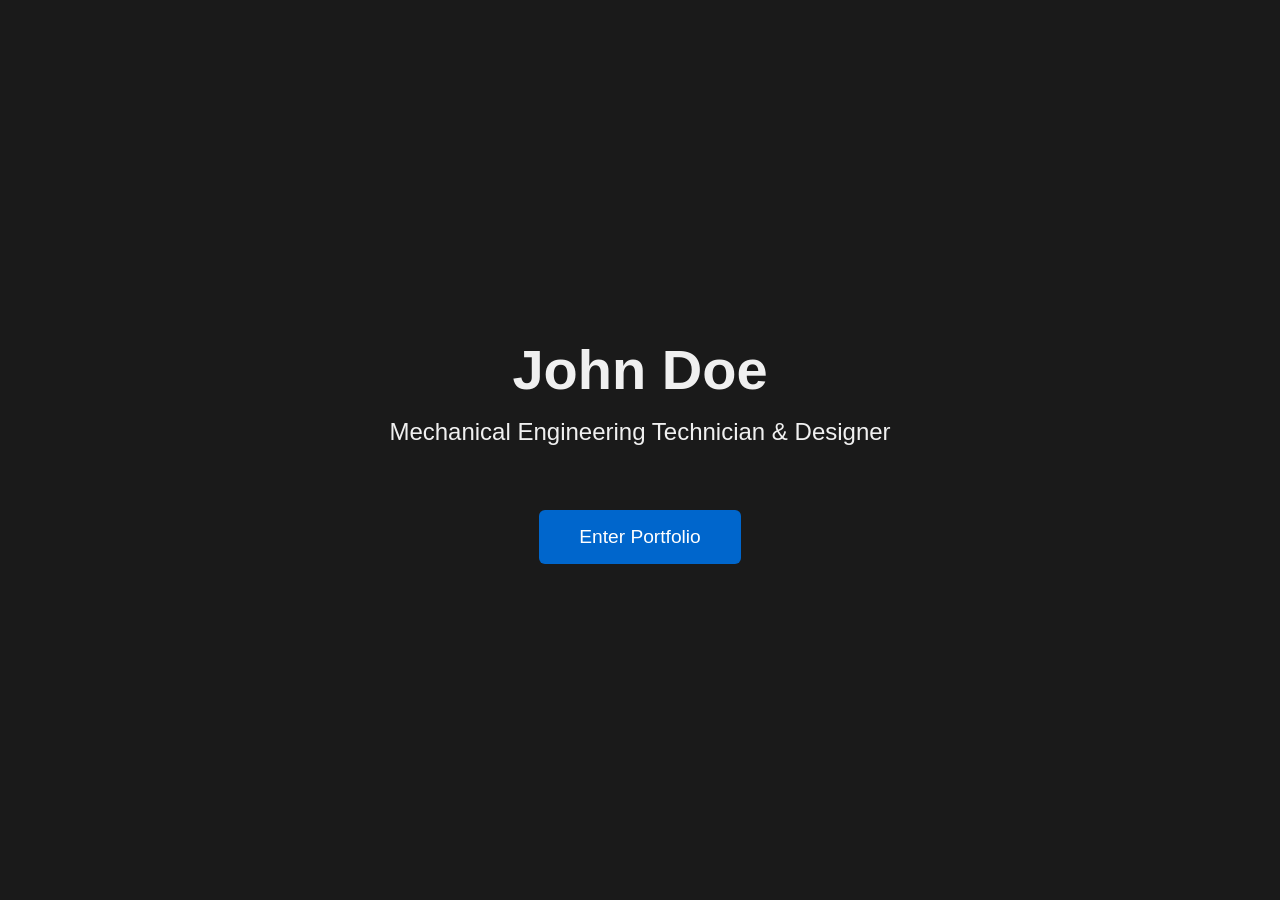
==== index.html @ 33281e53 "Initial portfolio structure and assets" ====
<!DOCTYPE html>
<html lang="en">
<head>
  <meta charset="UTF-8">
  <meta name="viewport" content="width=device-width, initial-scale=1.0">
  <title>John Doe | Mechanical Engineering Portfolio</title>
  <style>
    body {
      margin: 0;
      height: 100vh;
      display: flex;
      flex-direction: column;
      justify-content: center;
      align-items: center;
      background: #1a1a1a;
      color: #f0f0f0;
      font-family: 'Segoe UI', Arial, sans-serif;
      text-align: center;
    }
    h1 { font-size: 3.5rem; margin: 0; }
    p { font-size: 1.5rem; margin: 1rem 0; }
    .btn {
      margin-top: 3rem;
      padding: 1rem 2.5rem;
      font-size: 1.2rem;
      background: #0066cc;
      color: white;
      border: none;
      border-radius: 6px;
      cursor: pointer;
      transition: background 0.3s;
    }
    .btn:hover { background: #0052a3; }
  </style>
</head>
<body>
  <h1>John Doe</h1>
  <p>Mechanical Engineering Technician & Designer</p>
  <button class="btn" onclick="location.href='portfolio.html'">Enter Portfolio</button>
</body>
</html>
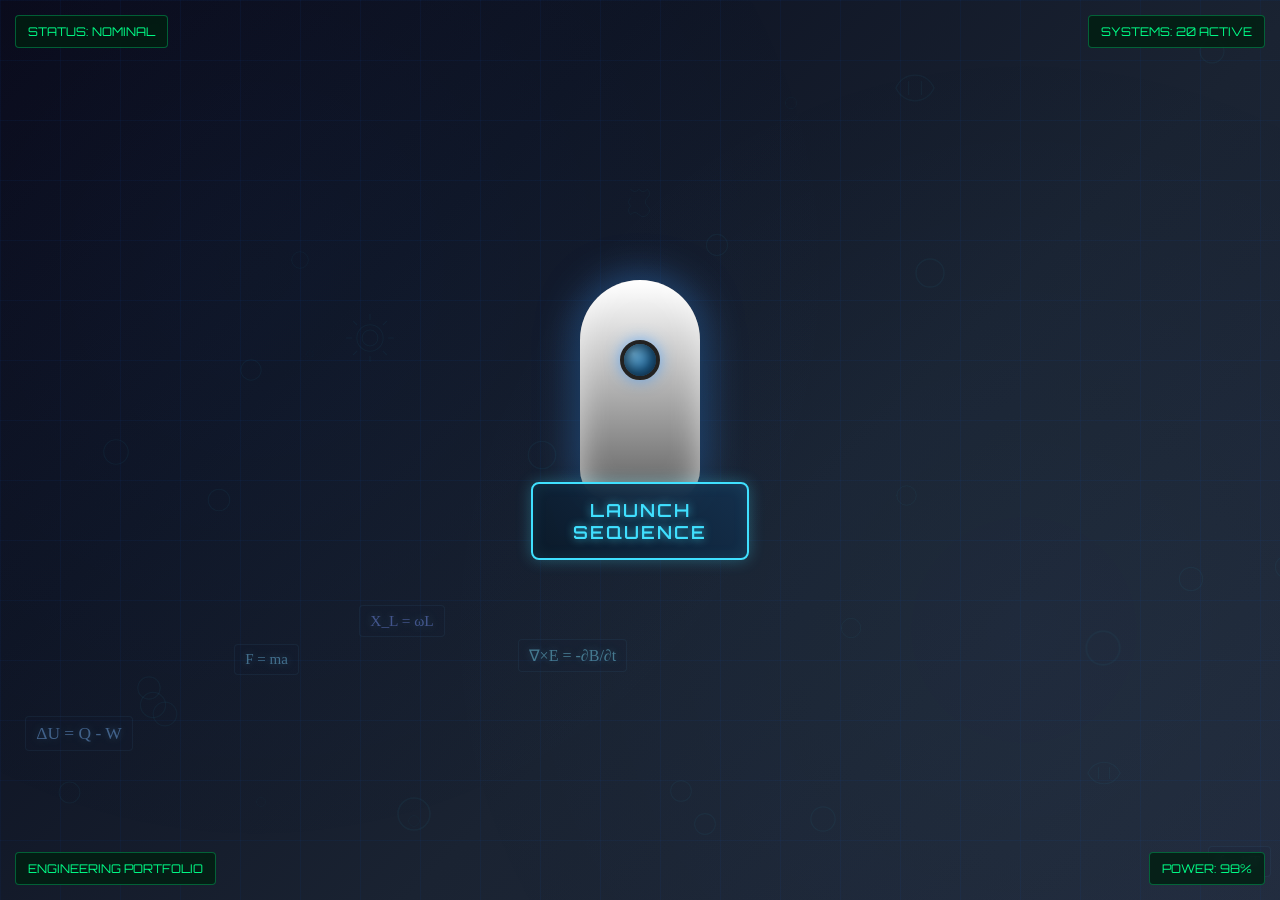
==== commit f106f708: "Initial portfolio structure and assets" ====
--- a/index.html
+++ b/index.html
@@ -1,41 +1,166 @@
 <!DOCTYPE html>
 <html lang="en">
 <head>
-  <meta charset="UTF-8">
-  <meta name="viewport" content="width=device-width, initial-scale=1.0">
-  <title>John Doe | Mechanical Engineering Portfolio</title>
-  <style>
-    body {
-      margin: 0;
-      height: 100vh;
-      display: flex;
-      flex-direction: column;
-      justify-content: center;
-      align-items: center;
-      background: #1a1a1a;
-      color: #f0f0f0;
-      font-family: 'Segoe UI', Arial, sans-serif;
-      text-align: center;
-    }
-    h1 { font-size: 3.5rem; margin: 0; }
-    p { font-size: 1.5rem; margin: 1rem 0; }
-    .btn {
-      margin-top: 3rem;
-      padding: 1rem 2.5rem;
-      font-size: 1.2rem;
-      background: #0066cc;
-      color: white;
-      border: none;
-      border-radius: 6px;
-      cursor: pointer;
-      transition: background 0.3s;
-    }
-    .btn:hover { background: #0052a3; }
-  </style>
+    <meta charset="UTF-8">
+    <meta name="viewport" content="width=device-width, initial-scale=1.0">
+    <title>Engineering Portfolio | Mechanical Systems</title>
+    <link href="https://fonts.googleapis.com/css2?family=Orbitron:wght@300;400;600;700&family=Courier+New&display=swap" rel="stylesheet">
+    <link rel="stylesheet" href="index.css">
 </head>
 <body>
-  <h1>John Doe</h1>
-  <p>Mechanical Engineering Technician & Designer</p>
-  <button class="btn" onclick="location.href='portfolio.html'">Enter Portfolio</button>
+    <!-- BACKGROUND LAYERS -->
+    <div class="blueprint-layer"></div>
+    <div class="engineering-grid"></div>
+
+    <!-- BACKGROUND MECHANICAL COMPONENTS -->
+    <div class="background-components" id="backgroundComponents"></div>
+
+    <!-- MECHANICAL SYSTEMS - 20 Total -->
+    <div class="mechanical-bg">
+        <!-- Row 1 (Top) -->
+        <div class="device-container gear-assembly" style="top: 12%; left: 12%;" data-name="Precision Gear System">
+            <div class="gear-main gear-rotate-clockwise"></div>
+        </div>
+
+        <div class="device-container chain-sprocket" style="top: 12%; left: 28%;" data-name="Chain & Sprocket">
+            <div class="sprocket-wheel left gear-rotate-clockwise"></div>
+            <div class="sprocket-wheel right gear-rotate-counterclockwise"></div>
+        </div>
+
+        <div class="device-container turbine-blade" style="top: 12%; left: 44%;" data-name="Turbine Assembly">
+            <div class="turbine-hub turbine-animate"></div>
+        </div>
+
+        <div class="device-container piston-assembly" style="top: 12%; left: 60%;" data-name="Piston Mechanism">
+            <div class="piston-cylinder">
+                <div class="piston-head piston-animate"></div>
+                <div class="piston-rod"></div>
+            </div>
+            <div class="connecting-rod rod-animate"></div>
+            <div class="crank-wheel gear-rotate-clockwise"></div>
+        </div>
+
+        <div class="device-container pulley-system" style="top: 12%; left: 76%;" data-name="Pulley System">
+            <div class="pulley-wheel gear-rotate-clockwise"></div>
+            <div class="pulley-rope"></div>
+            <div class="pulley-weight"></div>
+        </div>
+
+        <!-- Row 2 -->
+        <div class="device-container planetary-gear" style="top: 28%; left: 12%;" data-name="Planetary Gear">
+            <div class="sun-gear sun-animate"></div>
+            <div class="planet-gear planet-animate"></div>
+            <div class="ring-gear gear-rotate-counterclockwise"></div>
+        </div>
+
+        <div class="device-container cnc-machine" style="top: 28%; left: 28%;" data-name="CNC Machine">
+            <div class="cnc-base"></div>
+            <div class="cnc-column"></div>
+            <div class="cnc-arm"></div>
+            <div class="cnc-spindle"></div>
+            <div class="cnc-table"></div>
+        </div>
+
+        <div class="device-container fulcrum-lever" style="top: 28%; left: 44%;" data-name="Fulcrum Lever">
+            <div class="fulcrum-base"></div>
+            <div class="fulcrum-pivot"></div>
+            <div class="lever-beam oscillating-animate"></div>
+        </div>
+
+        <div class="device-container oscillating-mechanism" style="top: 28%; left: 60%;" data-name="Oscillating Arm">
+            <div class="oscillating-base"></div>
+            <div class="oscillating-arm oscillating-animate"></div>
+        </div>
+
+        <div class="device-container mechanical-gripper" style="top: 28%; left: 76%;" data-name="Robotic Gripper">
+            <div class="gripper-base"></div>
+            <div class="gripper-arm left oscillating-animate"></div>
+            <div class="gripper-arm right oscillating-animate"></div>
+        </div>
+
+        <!-- Row 3 -->
+        <div class="device-container rack-pinion" style="top: 44%; left: 12%;" data-name="Rack & Pinion">
+            <div class="rack-rail"></div>
+            <div class="pinion-gear gear-rotate-clockwise"></div>
+        </div>
+
+        <div class="device-container compound-pendulum" style="top: 44%; left: 28%;" data-name="Compound Pendulum">
+            <div class="pendulum-pivot"></div>
+            <div class="pendulum-rod pendulum-animate"></div>
+            <div class="pendulum-mass"></div>
+        </div>
+
+        <div class="device-container bearing-assembly" style="top: 44%; left: 44%;" data-name="Bearing Assembly">
+            <div class="bearing-outer gear-rotate-clockwise"></div>
+            <div class="bearing-inner gear-rotate-counterclockwise"></div>
+        </div>
+
+        <div class="device-container screw-conveyor" style="top: 44%; left: 60%;" data-name="Screw Conveyor">
+            <div class="conveyor-tube">
+                <div class="conveyor-screw conveyor-animate"></div>
+            </div>
+        </div>
+
+        <div class="device-container cam-follower" style="top: 44%; left: 76%;" data-name="Cam & Follower">
+            <div class="cam-shaft"></div>
+            <div class="cam-wheel gear-rotate-clockwise"></div>
+            <div class="follower oscillating-animate"></div>
+        </div>
+
+        <!-- Row 4 (Bottom) -->
+        <div class="device-container universal-joint" style="top: 60%; left: 12%;" data-name="Universal Joint">
+            <div class="uj-cross gear-rotate-clockwise"></div>
+        </div>
+
+        <div class="device-container radial-engine" style="top: 60%; left: 28%;" data-name="Radial Engine">
+            <div class="engine-crankcase engine-animate"></div>
+        </div>
+
+        <div class="device-container valve-system" style="top: 60%; left: 44%;" data-name="Control Valve">
+            <div class="valve-body">
+                <div class="valve-stem oscillating-animate"></div>
+                <div class="valve-spring"></div>
+            </div>
+        </div>
+
+        <div class="device-container screw-jack" style="top: 60%; left: 60%;" data-name="Screw Jack">
+            <div class="jack-base"></div>
+            <div class="jack-screw"></div>
+            <div class="jack-platform oscillating-animate"></div>
+        </div>
+
+        <div class="device-container spring-system" style="top: 60%; left: 76%;" data-name="Spring System">
+            <div class="spring-top"></div>
+            <div class="spring-coil oscillating-animate"></div>
+            <div class="spring-mass pendulum-animate"></div>
+        </div>
+    </div>
+
+    <!-- FORMULA LAYER -->
+    <div class="formula-layer" id="formulaLayer"></div>
+
+    <!-- STATUS INDICATORS -->
+    <div class="status-indicator" style="top: 15px; left: 15px;">STATUS: NOMINAL</div>
+    <div class="status-indicator" style="top: 15px; right: 15px;">SYSTEMS: 20 ACTIVE</div>
+    <div class="status-indicator" style="bottom: 15px; left: 15px;">ENGINEERING PORTFOLIO</div>
+    <div class="status-indicator" style="bottom: 15px; right: 15px;">POWER: 98%</div>
+
+    <!-- MAIN CONTENT -->
+    <div class="container" id="scene">
+        <div class="rocket-container">
+            <div class="rocket" id="rocket">
+                <div class="rocket-body"></div>
+                <div class="rocket-window"></div>
+                <div class="flame-container" id="flameContainer">
+                    <div class="flame flame-1"></div>
+                    <div class="flame flame-2"></div>
+                    <div class="flame flame-3"></div>
+                </div>
+            </div>
+            <button id="launch">LAUNCH SEQUENCE</button>
+        </div>
+    </div>
+
+    <script src="index.js"></script>
 </body>
 </html>
--- a/index.css
+++ b/index.css
@@ -0,0 +1,524 @@
+/* RESET & BASE */
+* {
+    margin: 0;
+    padding: 0;
+    box-sizing: border-box;
+}
+
+body {
+    font-family: 'Courier New', monospace;
+    background: linear-gradient(135deg,
+        #0a0a1a 0%,
+        #0f1525 30%,
+        #1a2332 60%,
+        #222b3d 100%);
+    color: #e0f7fa;
+    overflow: auto;
+    min-height: 100vh;
+    position: relative;
+}
+
+/* BLUEPRINT LAYER */
+.blueprint-layer {
+    position: fixed;
+    top: 0;
+    left: 0;
+    width: 100%;
+    height: 100%;
+    background-image:
+        linear-gradient(rgba(0, 100, 255, 0.05) 1px, transparent 1px),
+        linear-gradient(90deg, rgba(0, 100, 255, 0.05) 1px, transparent 1px);
+    background-size: 60px 60px;
+    z-index: 1;
+    pointer-events: none;
+}
+
+/* ENGINEERING GRID */
+.engineering-grid {
+    position: fixed;
+    top: 0;
+    left: 0;
+    width: 100%;
+    height: 100%;
+    background-image:
+        radial-gradient(circle at 20% 30%, rgba(64, 156, 255, 0.03) 0%, transparent 50%),
+        radial-gradient(circle at 80% 70%, rgba(100, 200, 255, 0.03) 0%, transparent 50%);
+    z-index: 2;
+    pointer-events: none;
+}
+
+/* MECHANICAL BACKGROUND */
+.mechanical-bg {
+    position: fixed;
+    top: 0;
+    left: 0;
+    width: 100%;
+    height: 100%;
+    pointer-events: none;
+    z-index: 3;
+    opacity: 0.85;
+}
+
+/* NEW: BACKGROUND COMPONENTS LAYER */
+.background-components {
+    position: fixed;
+    top: 0;
+    left: 0;
+    width: 100%;
+    height: 100%;
+    pointer-events: none;
+    z-index: 4;
+    opacity: 0.4;
+}
+
+.floating-component {
+    position: absolute;
+    filter: drop-shadow(0 2px 8px rgba(0, 0, 0, 0.3));
+    animation: float-component 20s infinite linear;
+    opacity: 0.3;
+    transition: opacity 0.5s;
+}
+
+/* Background component sizes */
+.bg-wrench { width: 60px; height: 60px; }
+.bg-gear { width: 50px; height: 50px; }
+.bg-nut { width: 40px; height: 40px; }
+.bg-bolt { width: 30px; height: 80px; }
+.bg-spring { width: 40px; height: 100px; }
+.bg-bearing { width: 70px; height: 70px; }
+.bg-calipers { width: 80px; height: 40px; }
+.bg-micrometer { width: 70px; height: 50px; }
+.bg-screwdriver { width: 90px; height: 30px; }
+.bg-hammer { width: 60px; height: 80px; }
+.bg-drill { width: 70px; height: 70px; }
+.bg-ruler { width: 100px; height: 20px; }
+.bg-washer { width: 45px; height: 45px; }
+.bg-pipe { width: 120px; height: 30px; }
+.bg-valve { width: 50px; height: 70px; }
+.bg-motor { width: 80px; height: 60px; }
+.bg-circuit { width: 90px; height: 90px; }
+.bg-sensor { width: 60px; height: 60px; }
+.bg-battery { width: 50px; height: 80px; }
+.bg-transformer { width: 70px; height: 90px; }
+
+@keyframes float-component {
+    0% {
+        transform: translate(0, 0) rotate(0deg);
+        opacity: 0.3;
+    }
+    25% {
+        transform: translate(30px, 30px) rotate(90deg);
+        opacity: 0.4;
+    }
+    50% {
+        transform: translate(60px, 0) rotate(180deg);
+        opacity: 0.3;
+    }
+    75% {
+        transform: translate(30px, -30px) rotate(270deg);
+        opacity: 0.4;
+    }
+    100% {
+        transform: translate(0, 0) rotate(360deg);
+        opacity: 0.3;
+    }
+}
+
+/* DEVICE CONTAINERS - MEDIUM SIZE */
+.device-container {
+    position: absolute;
+    filter: drop-shadow(0 4px 12px rgba(0, 0, 0, 0.4));
+    transition: transform 0.3s ease, filter 0.3s ease;
+    transform: translate(-50%, -50%);
+    z-index: 5;
+}
+
+.device-container:hover {
+    transform: translate(-50%, -50%) scale(1.1);
+    filter: drop-shadow(0 0 15px rgba(64, 224, 255, 0.5));
+    z-index: 100 !important;
+    pointer-events: auto !important;
+}
+
+/* MECHANISM SIZES */
+.gear-assembly { width: 150px; height: 150px; }
+.chain-sprocket { width: 160px; height: 100px; }
+.turbine-blade { width: 140px; height: 140px; }
+.piston-assembly { width: 160px; height: 220px; }
+.pulley-system { width: 110px; height: 150px; }
+.planetary-gear { width: 160px; height: 160px; }
+.cnc-machine { width: 180px; height: 130px; }
+.fulcrum-lever { width: 160px; height: 120px; }
+.oscillating-mechanism { width: 150px; height: 150px; }
+.mechanical-gripper { width: 130px; height: 100px; }
+.rack-pinion { width: 150px; height: 100px; }
+.compound-pendulum { width: 100px; height: 200px; }
+.bearing-assembly { width: 130px; height: 130px; }
+.screw-conveyor { width: 140px; height: 210px; }
+.cam-follower { width: 110px; height: 140px; }
+.universal-joint { width: 100px; height: 100px; }
+.radial-engine { width: 160px; height: 160px; }
+.valve-system { width: 80px; height: 160px; }
+.screw-jack { width: 80px; height: 150px; }
+.spring-system { width: 100px; height: 160px; }
+.hydraulic-cylinder { width: 140px; height: 60px; }
+
+/* ANIMATIONS */
+@keyframes rotate-clockwise {
+    0% { transform: translateX(-50%) rotate(0deg); }
+    100% { transform: translateX(-50%) rotate(360deg); }
+}
+
+@keyframes rotate-counterclockwise {
+    0% { transform: translateX(-50%) rotate(0deg); }
+    100% { transform: translateX(-50%) rotate(-360deg); }
+}
+
+@keyframes piston-move {
+    0% { bottom: 50px; }
+    50% { bottom: 100px; }
+    100% { bottom: 50px; }
+}
+
+@keyframes rod-move {
+    0% { transform: translateX(-50%) rotate(-20deg); }
+    50% { transform: translateX(-50%) rotate(20deg); }
+    100% { transform: translateX(-50%) rotate(-20deg); }
+}
+
+@keyframes turbine-rotate {
+    0% { transform: translate(-50%, -50%) rotate(0deg); }
+    100% { transform: translate(-50%, -50%) rotate(360deg); }
+}
+
+@keyframes planet-rotate {
+    0% { transform: translate(-50%, -50%) rotate(0deg) translateY(45px) rotate(0deg); }
+    100% { transform: translate(-50%, -50%) rotate(360deg) translateY(45px) rotate(-360deg); }
+}
+
+@keyframes oscillate-arm {
+    0%, 100% { transform: rotate(-20deg); }
+    50% { transform: rotate(20deg); }
+}
+
+@keyframes pendulum-swing {
+    0%, 100% { transform: translateX(-50%) rotate(-10deg); }
+    50% { transform: translateX(-50%) rotate(10deg); }
+}
+
+@keyframes conveyor-rotate {
+    0% { transform: translate(-50%, -50%) translateY(0); }
+    100% { transform: translate(-50%, -50%) translateY(15px); }
+}
+
+@keyframes engine-rotate {
+    0% { transform: translate(-50%, -50%) rotate(0deg); }
+    100% { transform: translate(-50%, -50%) rotate(360deg); }
+}
+
+/* Animation Classes */
+.gear-rotate-clockwise { animation: rotate-clockwise 8s infinite linear; }
+.gear-rotate-counterclockwise { animation: rotate-counterclockwise 6s infinite linear; }
+.piston-animate { animation: piston-move 2s infinite ease-in-out; }
+.rod-animate { animation: rod-move 2s infinite ease-in-out; }
+.turbine-animate { animation: turbine-rotate 4s infinite linear; }
+.sun-animate { animation: rotate-clockwise 6s infinite linear; }
+.planet-animate { animation: planet-rotate 4s infinite linear; }
+.oscillating-animate { animation: oscillate-arm 3s infinite ease-in-out; }
+.pendulum-animate { animation: pendulum-swing 4s infinite ease-in-out; }
+.conveyor-animate { animation: conveyor-rotate 2s infinite linear; }
+.engine-animate { animation: engine-rotate 5s infinite linear; }
+
+/* ROCKET STYLES - Fixed with Flame */
+.rocket-container {
+    position: relative;
+    width: 120px;
+    height: 300px;
+    margin-bottom: 40px;
+    z-index: 100;
+}
+
+.rocket {
+    position: absolute;
+    width: 100%;
+    height: 220px;
+    top: 0;
+    transition: transform 2.5s cubic-bezier(0.1, 0.8, 0.2, 1);
+    transform-origin: center bottom;
+    z-index: 101;
+}
+
+.rocket-body {
+    position: absolute;
+    width: 120px;
+    height: 220px;
+    background: linear-gradient(to bottom,
+        #ffffff 0%,
+        #e0e0e0 20%,
+        #c0c0c0 40%,
+        #a0a0a0 60%,
+        #808080 80%,
+        #606060 100%);
+    border-radius: 60px 60px 30px 30px;
+    box-shadow:
+        inset 0 0 30px rgba(255, 255, 255, 0.6),
+        0 0 40px rgba(64, 156, 255, 0.5),
+        0 8px 20px rgba(0, 0, 0, 0.6);
+}
+
+.rocket-window {
+    position: absolute;
+    top: 60px;
+    left: 50%;
+    transform: translateX(-50%);
+    width: 40px;
+    height: 40px;
+    background: radial-gradient(circle at 30% 30%,
+        #80d0ff 0%,
+        #2a7bb6 60%,
+        #1a5b96 100%);
+    border-radius: 50%;
+    border: 4px solid #222;
+    box-shadow:
+        inset 0 0 20px rgba(0, 0, 0, 0.8),
+        0 0 15px rgba(64, 156, 255, 0.7);
+}
+
+/* FLAME CONTAINER - Inside Rocket */
+.flame-container {
+    position: absolute;
+    bottom: -80px;
+    left: 50%;
+    transform: translateX(-50%);
+    width: 60px;
+    height: 100px;
+    z-index: 102;
+}
+
+.flame {
+    position: absolute;
+    border-radius: 50% 50% 30% 70%;
+    opacity: 0;
+    filter: blur(8px) brightness(1.6);
+    mix-blend-mode: screen;
+    transition: opacity 0.3s;
+}
+
+.flame-1 {
+    width: 50px;
+    height: 80px;
+    background: radial-gradient(ellipse at center,
+        #ff0000 0%,
+        #ff5500 30%,
+        #ffaa00 60%,
+        transparent 100%);
+    bottom: 0;
+    left: 5px;
+    animation: flame-flicker 0.08s infinite alternate;
+}
+
+.flame-2 {
+    width: 35px;
+    height: 60px;
+    background: radial-gradient(ellipse at center,
+        #ff5500 0%,
+        #ffaa00 40%,
+        #ffff00 70%,
+        transparent 100%);
+    bottom: 10px;
+    left: 12px;
+    animation: flame-flicker 0.06s infinite alternate-reverse;
+}
+
+.flame-3 {
+    width: 25px;
+    height: 40px;
+    background: radial-gradient(ellipse at center,
+        #ffff00 0%,
+        #ffffff 50%,
+        transparent 100%);
+    bottom: 25px;
+    left: 17px;
+    animation: flame-flicker 0.04s infinite alternate;
+}
+
+@keyframes flame-flicker {
+    0% { transform: scaleY(1) scaleX(1); }
+    100% { transform: scaleY(1.3) scaleX(1.2); }
+}
+
+/* LAUNCH BUTTON */
+#launch {
+    position: absolute;
+    bottom: 20px;
+    left: 50%;
+    transform: translateX(-50%);
+    padding: 15px 40px;
+    font-size: 18px;
+    letter-spacing: 2px;
+    background: linear-gradient(45deg,
+        rgba(10, 25, 41, 0.9) 0%,
+        rgba(20, 50, 80, 0.9) 100%);
+    color: #40e0ff;
+    border: 2px solid #40e0ff;
+    border-radius: 8px;
+    cursor: pointer;
+    transition: all 0.3s;
+    text-transform: uppercase;
+    font-weight: 600;
+    backdrop-filter: blur(10px);
+    z-index: 150;
+    font-family: 'Orbitron', 'Courier New', monospace;
+    box-shadow:
+        0 0 15px rgba(64, 224, 255, 0.3),
+        inset 0 0 15px rgba(64, 224, 255, 0.1);
+    text-shadow: 0 0 8px rgba(64, 224, 255, 0.7);
+}
+
+#launch:hover:not(:disabled) {
+    background: linear-gradient(45deg,
+        rgba(64, 224, 255, 0.15) 0%,
+        rgba(32, 112, 255, 0.15) 100%);
+    border-color: #ffffff;
+    color: #ffffff;
+    letter-spacing: 3px;
+    transform: translateX(-50%) translateY(-3px);
+    box-shadow:
+        0 0 25px rgba(64, 224, 255, 0.6),
+        inset 0 0 25px rgba(64, 224, 255, 0.2);
+}
+
+#launch:disabled {
+    opacity: 0.5;
+    cursor: not-allowed;
+}
+
+/* FORMULA LAYER */
+.formula-layer {
+    position: fixed;
+    top: 0;
+    left: 0;
+    width: 100%;
+    height: 100%;
+    pointer-events: none;
+    z-index: 6;
+    opacity: 0.6;
+}
+
+.engineering-formula {
+    position: absolute;
+    font-family: 'Cambria', 'Times New Roman', serif;
+    font-size: 16px;
+    color: rgba(100, 200, 255, 0.8);
+    padding: 6px 10px;
+    background: rgba(20, 30, 50, 0.2);
+    border-radius: 4px;
+    border: 1px solid rgba(100, 200, 255, 0.1);
+    animation: formula-float 20s infinite linear;
+    text-shadow: 0 0 8px rgba(100, 200, 255, 0.4);
+    white-space: nowrap;
+}
+
+@keyframes formula-float {
+    0% {
+        transform: translate(100vw, 100vh) rotate(0deg);
+        opacity: 0;
+    }
+    10% {
+        opacity: 0.7;
+    }
+    90% {
+        opacity: 0.7;
+    }
+    100% {
+        transform: translate(-100px, -100px) rotate(5deg);
+        opacity: 0;
+    }
+}
+
+/* STATUS INDICATORS */
+.status-indicator {
+    position: absolute;
+    font-family: 'Orbitron', monospace;
+    font-size: 12px;
+    color: #00ff88;
+    background: rgba(0, 30, 15, 0.8);
+    padding: 8px 12px;
+    border-radius: 4px;
+    border: 1px solid rgba(0, 255, 136, 0.3);
+    z-index: 10;
+    backdrop-filter: blur(5px);
+    animation: status-pulse 2s infinite alternate;
+}
+
+@keyframes status-pulse {
+    0% { opacity: 0.8; box-shadow: 0 0 8px rgba(0, 255, 136, 0.2); }
+    100% { opacity: 1; box-shadow: 0 0 15px rgba(0, 255, 136, 0.4); }
+}
+
+/* MAIN CONTAINER */
+.container {
+    position: relative;
+    z-index: 50;
+    min-height: 100vh;
+    display: flex;
+    flex-direction: column;
+    justify-content: center;
+    align-items: center;
+    padding: 20px;
+}
+
+/* RESPONSIVE */
+@media (max-width: 1200px) {
+    .device-container { transform: translate(-50%, -50%) scale(0.9); }
+    .floating-component { transform: scale(0.8); }
+}
+
+@media (max-width: 768px) {
+    .device-container { transform: translate(-50%, -50%) scale(0.7); }
+    .rocket-container { transform: scale(0.8); }
+    #launch { padding: 12px 30px; font-size: 16px; }
+    .status-indicator { font-size: 10px; padding: 6px 10px; }
+    .floating-component { opacity: 0.2; transform: scale(0.6); }
+}
+
+@media (max-width: 480px) {
+    .device-container { transform: translate(-50%, -50%) scale(0.6); }
+    .rocket-container { transform: scale(0.7); }
+    #launch { padding: 10px 25px; font-size: 14px; }
+    .floating-component { display: none; } /* Hide on very small screens */
+}
+
+/* LAUNCH EFFECTS */
+.launch .flame {
+    opacity: 1 !important;
+}
+
+.fade-out {
+    animation: fadeOut 1s forwards;
+}
+
+@keyframes fadeOut {
+    to { opacity: 0; }
+}
+
+/* INFO BOX */
+.device-info {
+    position: fixed;
+    top: 50%;
+    left: 50%;
+    transform: translate(-50%, -50%);
+    z-index: 200;
+    font-size: 14px;
+    padding: 15px 20px;
+    background: rgba(10, 25, 41, 0.95);
+    border-color: #40e0ff;
+    box-shadow: 0 0 30px rgba(64, 224, 255, 0.5);
+}
+
+/* NEW: Enhanced background components during launch */
+.launch-active .floating-component {
+    opacity: 0.8;
+    filter: drop-shadow(0 0 10px rgba(255, 100, 0, 0.5));
+    animation-duration: 5s;
+}
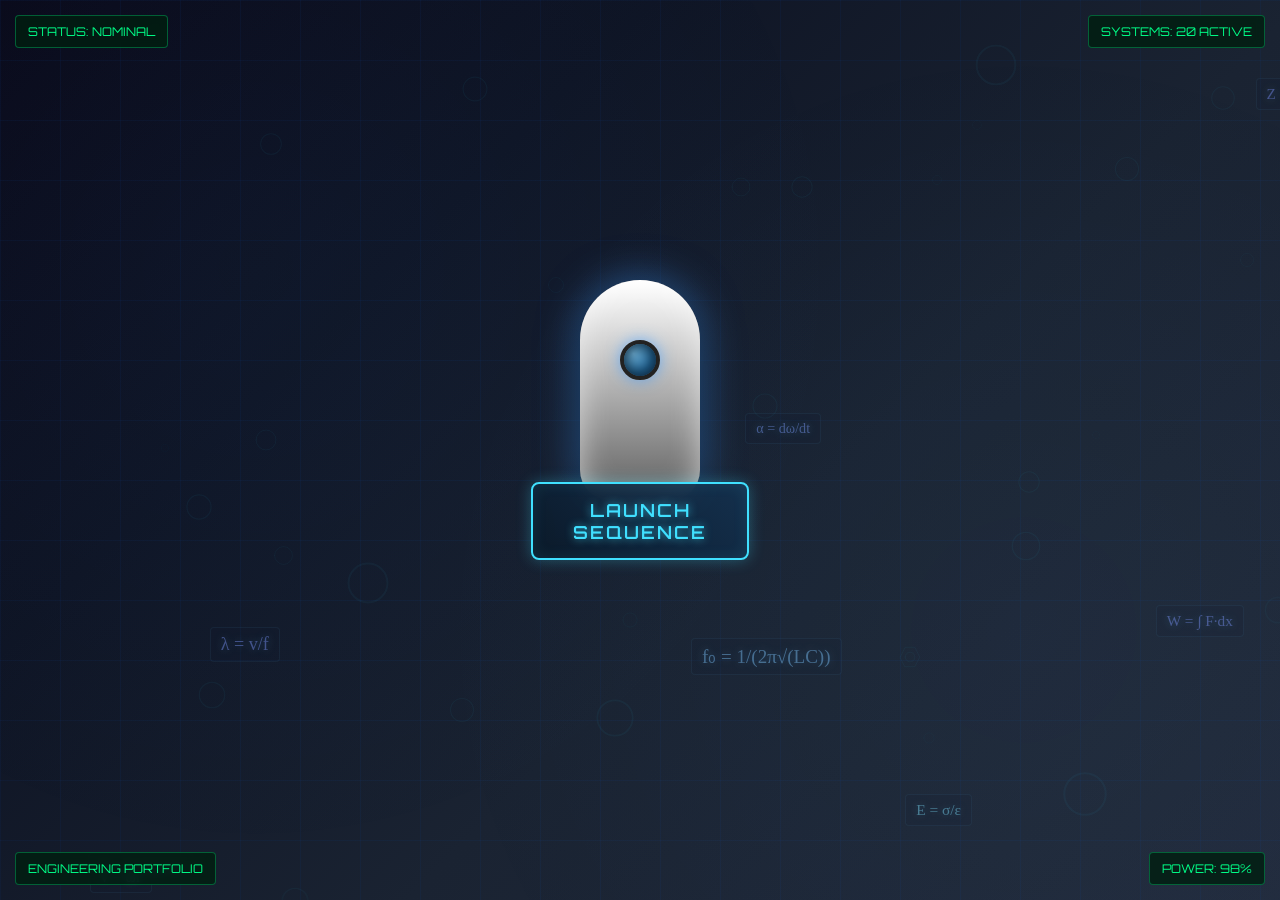
==== commit 0a6e8f69: "Add files via upload" ====
--- a/index.html
+++ b/index.html
@@ -1,166 +1,166 @@
-<!DOCTYPE html>
-<html lang="en">
-<head>
-    <meta charset="UTF-8">
-    <meta name="viewport" content="width=device-width, initial-scale=1.0">
-    <title>Engineering Portfolio | Mechanical Systems</title>
-    <link href="https://fonts.googleapis.com/css2?family=Orbitron:wght@300;400;600;700&family=Courier+New&display=swap" rel="stylesheet">
-    <link rel="stylesheet" href="index.css">
-</head>
-<body>
-    <!-- BACKGROUND LAYERS -->
-    <div class="blueprint-layer"></div>
-    <div class="engineering-grid"></div>
-
-    <!-- BACKGROUND MECHANICAL COMPONENTS -->
-    <div class="background-components" id="backgroundComponents"></div>
-
-    <!-- MECHANICAL SYSTEMS - 20 Total -->
-    <div class="mechanical-bg">
-        <!-- Row 1 (Top) -->
-        <div class="device-container gear-assembly" style="top: 12%; left: 12%;" data-name="Precision Gear System">
-            <div class="gear-main gear-rotate-clockwise"></div>
-        </div>
-
-        <div class="device-container chain-sprocket" style="top: 12%; left: 28%;" data-name="Chain & Sprocket">
-            <div class="sprocket-wheel left gear-rotate-clockwise"></div>
-            <div class="sprocket-wheel right gear-rotate-counterclockwise"></div>
-        </div>
-
-        <div class="device-container turbine-blade" style="top: 12%; left: 44%;" data-name="Turbine Assembly">
-            <div class="turbine-hub turbine-animate"></div>
-        </div>
-
-        <div class="device-container piston-assembly" style="top: 12%; left: 60%;" data-name="Piston Mechanism">
-            <div class="piston-cylinder">
-                <div class="piston-head piston-animate"></div>
-                <div class="piston-rod"></div>
-            </div>
-            <div class="connecting-rod rod-animate"></div>
-            <div class="crank-wheel gear-rotate-clockwise"></div>
-        </div>
-
-        <div class="device-container pulley-system" style="top: 12%; left: 76%;" data-name="Pulley System">
-            <div class="pulley-wheel gear-rotate-clockwise"></div>
-            <div class="pulley-rope"></div>
-            <div class="pulley-weight"></div>
-        </div>
-
-        <!-- Row 2 -->
-        <div class="device-container planetary-gear" style="top: 28%; left: 12%;" data-name="Planetary Gear">
-            <div class="sun-gear sun-animate"></div>
-            <div class="planet-gear planet-animate"></div>
-            <div class="ring-gear gear-rotate-counterclockwise"></div>
-        </div>
-
-        <div class="device-container cnc-machine" style="top: 28%; left: 28%;" data-name="CNC Machine">
-            <div class="cnc-base"></div>
-            <div class="cnc-column"></div>
-            <div class="cnc-arm"></div>
-            <div class="cnc-spindle"></div>
-            <div class="cnc-table"></div>
-        </div>
-
-        <div class="device-container fulcrum-lever" style="top: 28%; left: 44%;" data-name="Fulcrum Lever">
-            <div class="fulcrum-base"></div>
-            <div class="fulcrum-pivot"></div>
-            <div class="lever-beam oscillating-animate"></div>
-        </div>
-
-        <div class="device-container oscillating-mechanism" style="top: 28%; left: 60%;" data-name="Oscillating Arm">
-            <div class="oscillating-base"></div>
-            <div class="oscillating-arm oscillating-animate"></div>
-        </div>
-
-        <div class="device-container mechanical-gripper" style="top: 28%; left: 76%;" data-name="Robotic Gripper">
-            <div class="gripper-base"></div>
-            <div class="gripper-arm left oscillating-animate"></div>
-            <div class="gripper-arm right oscillating-animate"></div>
-        </div>
-
-        <!-- Row 3 -->
-        <div class="device-container rack-pinion" style="top: 44%; left: 12%;" data-name="Rack & Pinion">
-            <div class="rack-rail"></div>
-            <div class="pinion-gear gear-rotate-clockwise"></div>
-        </div>
-
-        <div class="device-container compound-pendulum" style="top: 44%; left: 28%;" data-name="Compound Pendulum">
-            <div class="pendulum-pivot"></div>
-            <div class="pendulum-rod pendulum-animate"></div>
-            <div class="pendulum-mass"></div>
-        </div>
-
-        <div class="device-container bearing-assembly" style="top: 44%; left: 44%;" data-name="Bearing Assembly">
-            <div class="bearing-outer gear-rotate-clockwise"></div>
-            <div class="bearing-inner gear-rotate-counterclockwise"></div>
-        </div>
-
-        <div class="device-container screw-conveyor" style="top: 44%; left: 60%;" data-name="Screw Conveyor">
-            <div class="conveyor-tube">
-                <div class="conveyor-screw conveyor-animate"></div>
-            </div>
-        </div>
-
-        <div class="device-container cam-follower" style="top: 44%; left: 76%;" data-name="Cam & Follower">
-            <div class="cam-shaft"></div>
-            <div class="cam-wheel gear-rotate-clockwise"></div>
-            <div class="follower oscillating-animate"></div>
-        </div>
-
-        <!-- Row 4 (Bottom) -->
-        <div class="device-container universal-joint" style="top: 60%; left: 12%;" data-name="Universal Joint">
-            <div class="uj-cross gear-rotate-clockwise"></div>
-        </div>
-
-        <div class="device-container radial-engine" style="top: 60%; left: 28%;" data-name="Radial Engine">
-            <div class="engine-crankcase engine-animate"></div>
-        </div>
-
-        <div class="device-container valve-system" style="top: 60%; left: 44%;" data-name="Control Valve">
-            <div class="valve-body">
-                <div class="valve-stem oscillating-animate"></div>
-                <div class="valve-spring"></div>
-            </div>
-        </div>
-
-        <div class="device-container screw-jack" style="top: 60%; left: 60%;" data-name="Screw Jack">
-            <div class="jack-base"></div>
-            <div class="jack-screw"></div>
-            <div class="jack-platform oscillating-animate"></div>
-        </div>
-
-        <div class="device-container spring-system" style="top: 60%; left: 76%;" data-name="Spring System">
-            <div class="spring-top"></div>
-            <div class="spring-coil oscillating-animate"></div>
-            <div class="spring-mass pendulum-animate"></div>
-        </div>
-    </div>
-
-    <!-- FORMULA LAYER -->
-    <div class="formula-layer" id="formulaLayer"></div>
-
-    <!-- STATUS INDICATORS -->
-    <div class="status-indicator" style="top: 15px; left: 15px;">STATUS: NOMINAL</div>
-    <div class="status-indicator" style="top: 15px; right: 15px;">SYSTEMS: 20 ACTIVE</div>
-    <div class="status-indicator" style="bottom: 15px; left: 15px;">ENGINEERING PORTFOLIO</div>
-    <div class="status-indicator" style="bottom: 15px; right: 15px;">POWER: 98%</div>
-
-    <!-- MAIN CONTENT -->
-    <div class="container" id="scene">
-        <div class="rocket-container">
-            <div class="rocket" id="rocket">
-                <div class="rocket-body"></div>
-                <div class="rocket-window"></div>
-                <div class="flame-container" id="flameContainer">
-                    <div class="flame flame-1"></div>
-                    <div class="flame flame-2"></div>
-                    <div class="flame flame-3"></div>
-                </div>
-            </div>
-            <button id="launch">LAUNCH SEQUENCE</button>
-        </div>
-    </div>
-
-    <script src="index.js"></script>
-</body>
+<!DOCTYPE html>
+<html lang="en">
+<head>
+    <meta charset="UTF-8">
+    <meta name="viewport" content="width=device-width, initial-scale=1.0">
+    <title>Engineering Portfolio | Mechanical Systems</title>
+    <link href="https://fonts.googleapis.com/css2?family=Orbitron:wght@300;400;600;700&family=Courier+New&display=swap" rel="stylesheet">
+    <link rel="stylesheet" href="index.css">
+</head>
+<body>
+    <!-- BACKGROUND LAYERS -->
+    <div class="blueprint-layer"></div>
+    <div class="engineering-grid"></div>
+
+    <!-- BACKGROUND MECHANICAL COMPONENTS -->
+    <div class="background-components" id="backgroundComponents"></div>
+
+    <!-- MECHANICAL SYSTEMS - 20 Total -->
+    <div class="mechanical-bg">
+        <!-- Row 1 (Top) -->
+        <div class="device-container gear-assembly" style="top: 12%; left: 12%;" data-name="Precision Gear System">
+            <div class="gear-main gear-rotate-clockwise"></div>
+        </div>
+
+        <div class="device-container chain-sprocket" style="top: 12%; left: 28%;" data-name="Chain & Sprocket">
+            <div class="sprocket-wheel left gear-rotate-clockwise"></div>
+            <div class="sprocket-wheel right gear-rotate-counterclockwise"></div>
+        </div>
+
+        <div class="device-container turbine-blade" style="top: 12%; left: 44%;" data-name="Turbine Assembly">
+            <div class="turbine-hub turbine-animate"></div>
+        </div>
+
+        <div class="device-container piston-assembly" style="top: 12%; left: 60%;" data-name="Piston Mechanism">
+            <div class="piston-cylinder">
+                <div class="piston-head piston-animate"></div>
+                <div class="piston-rod"></div>
+            </div>
+            <div class="connecting-rod rod-animate"></div>
+            <div class="crank-wheel gear-rotate-clockwise"></div>
+        </div>
+
+        <div class="device-container pulley-system" style="top: 12%; left: 76%;" data-name="Pulley System">
+            <div class="pulley-wheel gear-rotate-clockwise"></div>
+            <div class="pulley-rope"></div>
+            <div class="pulley-weight"></div>
+        </div>
+
+        <!-- Row 2 -->
+        <div class="device-container planetary-gear" style="top: 28%; left: 12%;" data-name="Planetary Gear">
+            <div class="sun-gear sun-animate"></div>
+            <div class="planet-gear planet-animate"></div>
+            <div class="ring-gear gear-rotate-counterclockwise"></div>
+        </div>
+
+        <div class="device-container cnc-machine" style="top: 28%; left: 28%;" data-name="CNC Machine">
+            <div class="cnc-base"></div>
+            <div class="cnc-column"></div>
+            <div class="cnc-arm"></div>
+            <div class="cnc-spindle"></div>
+            <div class="cnc-table"></div>
+        </div>
+
+        <div class="device-container fulcrum-lever" style="top: 28%; left: 44%;" data-name="Fulcrum Lever">
+            <div class="fulcrum-base"></div>
+            <div class="fulcrum-pivot"></div>
+            <div class="lever-beam oscillating-animate"></div>
+        </div>
+
+        <div class="device-container oscillating-mechanism" style="top: 28%; left: 60%;" data-name="Oscillating Arm">
+            <div class="oscillating-base"></div>
+            <div class="oscillating-arm oscillating-animate"></div>
+        </div>
+
+        <div class="device-container mechanical-gripper" style="top: 28%; left: 76%;" data-name="Robotic Gripper">
+            <div class="gripper-base"></div>
+            <div class="gripper-arm left oscillating-animate"></div>
+            <div class="gripper-arm right oscillating-animate"></div>
+        </div>
+
+        <!-- Row 3 -->
+        <div class="device-container rack-pinion" style="top: 44%; left: 12%;" data-name="Rack & Pinion">
+            <div class="rack-rail"></div>
+            <div class="pinion-gear gear-rotate-clockwise"></div>
+        </div>
+
+        <div class="device-container compound-pendulum" style="top: 44%; left: 28%;" data-name="Compound Pendulum">
+            <div class="pendulum-pivot"></div>
+            <div class="pendulum-rod pendulum-animate"></div>
+            <div class="pendulum-mass"></div>
+        </div>
+
+        <div class="device-container bearing-assembly" style="top: 44%; left: 44%;" data-name="Bearing Assembly">
+            <div class="bearing-outer gear-rotate-clockwise"></div>
+            <div class="bearing-inner gear-rotate-counterclockwise"></div>
+        </div>
+
+        <div class="device-container screw-conveyor" style="top: 44%; left: 60%;" data-name="Screw Conveyor">
+            <div class="conveyor-tube">
+                <div class="conveyor-screw conveyor-animate"></div>
+            </div>
+        </div>
+
+        <div class="device-container cam-follower" style="top: 44%; left: 76%;" data-name="Cam & Follower">
+            <div class="cam-shaft"></div>
+            <div class="cam-wheel gear-rotate-clockwise"></div>
+            <div class="follower oscillating-animate"></div>
+        </div>
+
+        <!-- Row 4 (Bottom) -->
+        <div class="device-container universal-joint" style="top: 60%; left: 12%;" data-name="Universal Joint">
+            <div class="uj-cross gear-rotate-clockwise"></div>
+        </div>
+
+        <div class="device-container radial-engine" style="top: 60%; left: 28%;" data-name="Radial Engine">
+            <div class="engine-crankcase engine-animate"></div>
+        </div>
+
+        <div class="device-container valve-system" style="top: 60%; left: 44%;" data-name="Control Valve">
+            <div class="valve-body">
+                <div class="valve-stem oscillating-animate"></div>
+                <div class="valve-spring"></div>
+            </div>
+        </div>
+
+        <div class="device-container screw-jack" style="top: 60%; left: 60%;" data-name="Screw Jack">
+            <div class="jack-base"></div>
+            <div class="jack-screw"></div>
+            <div class="jack-platform oscillating-animate"></div>
+        </div>
+
+        <div class="device-container spring-system" style="top: 60%; left: 76%;" data-name="Spring System">
+            <div class="spring-top"></div>
+            <div class="spring-coil oscillating-animate"></div>
+            <div class="spring-mass pendulum-animate"></div>
+        </div>
+    </div>
+
+    <!-- FORMULA LAYER -->
+    <div class="formula-layer" id="formulaLayer"></div>
+
+    <!-- STATUS INDICATORS -->
+    <div class="status-indicator" style="top: 15px; left: 15px;">STATUS: NOMINAL</div>
+    <div class="status-indicator" style="top: 15px; right: 15px;">SYSTEMS: 20 ACTIVE</div>
+    <div class="status-indicator" style="bottom: 15px; left: 15px;">ENGINEERING PORTFOLIO</div>
+    <div class="status-indicator" style="bottom: 15px; right: 15px;">POWER: 98%</div>
+
+    <!-- MAIN CONTENT -->
+    <div class="container" id="scene">
+        <div class="rocket-container">
+            <div class="rocket" id="rocket">
+                <div class="rocket-body"></div>
+                <div class="rocket-window"></div>
+                <div class="flame-container" id="flameContainer">
+                    <div class="flame flame-1"></div>
+                    <div class="flame flame-2"></div>
+                    <div class="flame flame-3"></div>
+                </div>
+            </div>
+            <button id="launch">LAUNCH SEQUENCE</button>
+        </div>
+    </div>
+
+    <script src="index.js"></script>
+</body>
 </html>
--- a/index.css
+++ b/index.css
@@ -1,524 +1,524 @@
-/* RESET & BASE */
-* {
-    margin: 0;
-    padding: 0;
-    box-sizing: border-box;
-}
-
-body {
-    font-family: 'Courier New', monospace;
-    background: linear-gradient(135deg,
-        #0a0a1a 0%,
-        #0f1525 30%,
-        #1a2332 60%,
-        #222b3d 100%);
-    color: #e0f7fa;
-    overflow: auto;
-    min-height: 100vh;
-    position: relative;
-}
-
-/* BLUEPRINT LAYER */
-.blueprint-layer {
-    position: fixed;
-    top: 0;
-    left: 0;
-    width: 100%;
-    height: 100%;
-    background-image:
-        linear-gradient(rgba(0, 100, 255, 0.05) 1px, transparent 1px),
-        linear-gradient(90deg, rgba(0, 100, 255, 0.05) 1px, transparent 1px);
-    background-size: 60px 60px;
-    z-index: 1;
-    pointer-events: none;
-}
-
-/* ENGINEERING GRID */
-.engineering-grid {
-    position: fixed;
-    top: 0;
-    left: 0;
-    width: 100%;
-    height: 100%;
-    background-image:
-        radial-gradient(circle at 20% 30%, rgba(64, 156, 255, 0.03) 0%, transparent 50%),
-        radial-gradient(circle at 80% 70%, rgba(100, 200, 255, 0.03) 0%, transparent 50%);
-    z-index: 2;
-    pointer-events: none;
-}
-
-/* MECHANICAL BACKGROUND */
-.mechanical-bg {
-    position: fixed;
-    top: 0;
-    left: 0;
-    width: 100%;
-    height: 100%;
-    pointer-events: none;
-    z-index: 3;
-    opacity: 0.85;
-}
-
-/* NEW: BACKGROUND COMPONENTS LAYER */
-.background-components {
-    position: fixed;
-    top: 0;
-    left: 0;
-    width: 100%;
-    height: 100%;
-    pointer-events: none;
-    z-index: 4;
-    opacity: 0.4;
-}
-
-.floating-component {
-    position: absolute;
-    filter: drop-shadow(0 2px 8px rgba(0, 0, 0, 0.3));
-    animation: float-component 20s infinite linear;
-    opacity: 0.3;
-    transition: opacity 0.5s;
-}
-
-/* Background component sizes */
-.bg-wrench { width: 60px; height: 60px; }
-.bg-gear { width: 50px; height: 50px; }
-.bg-nut { width: 40px; height: 40px; }
-.bg-bolt { width: 30px; height: 80px; }
-.bg-spring { width: 40px; height: 100px; }
-.bg-bearing { width: 70px; height: 70px; }
-.bg-calipers { width: 80px; height: 40px; }
-.bg-micrometer { width: 70px; height: 50px; }
-.bg-screwdriver { width: 90px; height: 30px; }
-.bg-hammer { width: 60px; height: 80px; }
-.bg-drill { width: 70px; height: 70px; }
-.bg-ruler { width: 100px; height: 20px; }
-.bg-washer { width: 45px; height: 45px; }
-.bg-pipe { width: 120px; height: 30px; }
-.bg-valve { width: 50px; height: 70px; }
-.bg-motor { width: 80px; height: 60px; }
-.bg-circuit { width: 90px; height: 90px; }
-.bg-sensor { width: 60px; height: 60px; }
-.bg-battery { width: 50px; height: 80px; }
-.bg-transformer { width: 70px; height: 90px; }
-
-@keyframes float-component {
-    0% {
-        transform: translate(0, 0) rotate(0deg);
-        opacity: 0.3;
-    }
-    25% {
-        transform: translate(30px, 30px) rotate(90deg);
-        opacity: 0.4;
-    }
-    50% {
-        transform: translate(60px, 0) rotate(180deg);
-        opacity: 0.3;
-    }
-    75% {
-        transform: translate(30px, -30px) rotate(270deg);
-        opacity: 0.4;
-    }
-    100% {
-        transform: translate(0, 0) rotate(360deg);
-        opacity: 0.3;
-    }
-}
-
-/* DEVICE CONTAINERS - MEDIUM SIZE */
-.device-container {
-    position: absolute;
-    filter: drop-shadow(0 4px 12px rgba(0, 0, 0, 0.4));
-    transition: transform 0.3s ease, filter 0.3s ease;
-    transform: translate(-50%, -50%);
-    z-index: 5;
-}
-
-.device-container:hover {
-    transform: translate(-50%, -50%) scale(1.1);
-    filter: drop-shadow(0 0 15px rgba(64, 224, 255, 0.5));
-    z-index: 100 !important;
-    pointer-events: auto !important;
-}
-
-/* MECHANISM SIZES */
-.gear-assembly { width: 150px; height: 150px; }
-.chain-sprocket { width: 160px; height: 100px; }
-.turbine-blade { width: 140px; height: 140px; }
-.piston-assembly { width: 160px; height: 220px; }
-.pulley-system { width: 110px; height: 150px; }
-.planetary-gear { width: 160px; height: 160px; }
-.cnc-machine { width: 180px; height: 130px; }
-.fulcrum-lever { width: 160px; height: 120px; }
-.oscillating-mechanism { width: 150px; height: 150px; }
-.mechanical-gripper { width: 130px; height: 100px; }
-.rack-pinion { width: 150px; height: 100px; }
-.compound-pendulum { width: 100px; height: 200px; }
-.bearing-assembly { width: 130px; height: 130px; }
-.screw-conveyor { width: 140px; height: 210px; }
-.cam-follower { width: 110px; height: 140px; }
-.universal-joint { width: 100px; height: 100px; }
-.radial-engine { width: 160px; height: 160px; }
-.valve-system { width: 80px; height: 160px; }
-.screw-jack { width: 80px; height: 150px; }
-.spring-system { width: 100px; height: 160px; }
-.hydraulic-cylinder { width: 140px; height: 60px; }
-
-/* ANIMATIONS */
-@keyframes rotate-clockwise {
-    0% { transform: translateX(-50%) rotate(0deg); }
-    100% { transform: translateX(-50%) rotate(360deg); }
-}
-
-@keyframes rotate-counterclockwise {
-    0% { transform: translateX(-50%) rotate(0deg); }
-    100% { transform: translateX(-50%) rotate(-360deg); }
-}
-
-@keyframes piston-move {
-    0% { bottom: 50px; }
-    50% { bottom: 100px; }
-    100% { bottom: 50px; }
-}
-
-@keyframes rod-move {
-    0% { transform: translateX(-50%) rotate(-20deg); }
-    50% { transform: translateX(-50%) rotate(20deg); }
-    100% { transform: translateX(-50%) rotate(-20deg); }
-}
-
-@keyframes turbine-rotate {
-    0% { transform: translate(-50%, -50%) rotate(0deg); }
-    100% { transform: translate(-50%, -50%) rotate(360deg); }
-}
-
-@keyframes planet-rotate {
-    0% { transform: translate(-50%, -50%) rotate(0deg) translateY(45px) rotate(0deg); }
-    100% { transform: translate(-50%, -50%) rotate(360deg) translateY(45px) rotate(-360deg); }
-}
-
-@keyframes oscillate-arm {
-    0%, 100% { transform: rotate(-20deg); }
-    50% { transform: rotate(20deg); }
-}
-
-@keyframes pendulum-swing {
-    0%, 100% { transform: translateX(-50%) rotate(-10deg); }
-    50% { transform: translateX(-50%) rotate(10deg); }
-}
-
-@keyframes conveyor-rotate {
-    0% { transform: translate(-50%, -50%) translateY(0); }
-    100% { transform: translate(-50%, -50%) translateY(15px); }
-}
-
-@keyframes engine-rotate {
-    0% { transform: translate(-50%, -50%) rotate(0deg); }
-    100% { transform: translate(-50%, -50%) rotate(360deg); }
-}
-
-/* Animation Classes */
-.gear-rotate-clockwise { animation: rotate-clockwise 8s infinite linear; }
-.gear-rotate-counterclockwise { animation: rotate-counterclockwise 6s infinite linear; }
-.piston-animate { animation: piston-move 2s infinite ease-in-out; }
-.rod-animate { animation: rod-move 2s infinite ease-in-out; }
-.turbine-animate { animation: turbine-rotate 4s infinite linear; }
-.sun-animate { animation: rotate-clockwise 6s infinite linear; }
-.planet-animate { animation: planet-rotate 4s infinite linear; }
-.oscillating-animate { animation: oscillate-arm 3s infinite ease-in-out; }
-.pendulum-animate { animation: pendulum-swing 4s infinite ease-in-out; }
-.conveyor-animate { animation: conveyor-rotate 2s infinite linear; }
-.engine-animate { animation: engine-rotate 5s infinite linear; }
-
-/* ROCKET STYLES - Fixed with Flame */
-.rocket-container {
-    position: relative;
-    width: 120px;
-    height: 300px;
-    margin-bottom: 40px;
-    z-index: 100;
-}
-
-.rocket {
-    position: absolute;
-    width: 100%;
-    height: 220px;
-    top: 0;
-    transition: transform 2.5s cubic-bezier(0.1, 0.8, 0.2, 1);
-    transform-origin: center bottom;
-    z-index: 101;
-}
-
-.rocket-body {
-    position: absolute;
-    width: 120px;
-    height: 220px;
-    background: linear-gradient(to bottom,
-        #ffffff 0%,
-        #e0e0e0 20%,
-        #c0c0c0 40%,
-        #a0a0a0 60%,
-        #808080 80%,
-        #606060 100%);
-    border-radius: 60px 60px 30px 30px;
-    box-shadow:
-        inset 0 0 30px rgba(255, 255, 255, 0.6),
-        0 0 40px rgba(64, 156, 255, 0.5),
-        0 8px 20px rgba(0, 0, 0, 0.6);
-}
-
-.rocket-window {
-    position: absolute;
-    top: 60px;
-    left: 50%;
-    transform: translateX(-50%);
-    width: 40px;
-    height: 40px;
-    background: radial-gradient(circle at 30% 30%,
-        #80d0ff 0%,
-        #2a7bb6 60%,
-        #1a5b96 100%);
-    border-radius: 50%;
-    border: 4px solid #222;
-    box-shadow:
-        inset 0 0 20px rgba(0, 0, 0, 0.8),
-        0 0 15px rgba(64, 156, 255, 0.7);
-}
-
-/* FLAME CONTAINER - Inside Rocket */
-.flame-container {
-    position: absolute;
-    bottom: -80px;
-    left: 50%;
-    transform: translateX(-50%);
-    width: 60px;
-    height: 100px;
-    z-index: 102;
-}
-
-.flame {
-    position: absolute;
-    border-radius: 50% 50% 30% 70%;
-    opacity: 0;
-    filter: blur(8px) brightness(1.6);
-    mix-blend-mode: screen;
-    transition: opacity 0.3s;
-}
-
-.flame-1 {
-    width: 50px;
-    height: 80px;
-    background: radial-gradient(ellipse at center,
-        #ff0000 0%,
-        #ff5500 30%,
-        #ffaa00 60%,
-        transparent 100%);
-    bottom: 0;
-    left: 5px;
-    animation: flame-flicker 0.08s infinite alternate;
-}
-
-.flame-2 {
-    width: 35px;
-    height: 60px;
-    background: radial-gradient(ellipse at center,
-        #ff5500 0%,
-        #ffaa00 40%,
-        #ffff00 70%,
-        transparent 100%);
-    bottom: 10px;
-    left: 12px;
-    animation: flame-flicker 0.06s infinite alternate-reverse;
-}
-
-.flame-3 {
-    width: 25px;
-    height: 40px;
-    background: radial-gradient(ellipse at center,
-        #ffff00 0%,
-        #ffffff 50%,
-        transparent 100%);
-    bottom: 25px;
-    left: 17px;
-    animation: flame-flicker 0.04s infinite alternate;
-}
-
-@keyframes flame-flicker {
-    0% { transform: scaleY(1) scaleX(1); }
-    100% { transform: scaleY(1.3) scaleX(1.2); }
-}
-
-/* LAUNCH BUTTON */
-#launch {
-    position: absolute;
-    bottom: 20px;
-    left: 50%;
-    transform: translateX(-50%);
-    padding: 15px 40px;
-    font-size: 18px;
-    letter-spacing: 2px;
-    background: linear-gradient(45deg,
-        rgba(10, 25, 41, 0.9) 0%,
-        rgba(20, 50, 80, 0.9) 100%);
-    color: #40e0ff;
-    border: 2px solid #40e0ff;
-    border-radius: 8px;
-    cursor: pointer;
-    transition: all 0.3s;
-    text-transform: uppercase;
-    font-weight: 600;
-    backdrop-filter: blur(10px);
-    z-index: 150;
-    font-family: 'Orbitron', 'Courier New', monospace;
-    box-shadow:
-        0 0 15px rgba(64, 224, 255, 0.3),
-        inset 0 0 15px rgba(64, 224, 255, 0.1);
-    text-shadow: 0 0 8px rgba(64, 224, 255, 0.7);
-}
-
-#launch:hover:not(:disabled) {
-    background: linear-gradient(45deg,
-        rgba(64, 224, 255, 0.15) 0%,
-        rgba(32, 112, 255, 0.15) 100%);
-    border-color: #ffffff;
-    color: #ffffff;
-    letter-spacing: 3px;
-    transform: translateX(-50%) translateY(-3px);
-    box-shadow:
-        0 0 25px rgba(64, 224, 255, 0.6),
-        inset 0 0 25px rgba(64, 224, 255, 0.2);
-}
-
-#launch:disabled {
-    opacity: 0.5;
-    cursor: not-allowed;
-}
-
-/* FORMULA LAYER */
-.formula-layer {
-    position: fixed;
-    top: 0;
-    left: 0;
-    width: 100%;
-    height: 100%;
-    pointer-events: none;
-    z-index: 6;
-    opacity: 0.6;
-}
-
-.engineering-formula {
-    position: absolute;
-    font-family: 'Cambria', 'Times New Roman', serif;
-    font-size: 16px;
-    color: rgba(100, 200, 255, 0.8);
-    padding: 6px 10px;
-    background: rgba(20, 30, 50, 0.2);
-    border-radius: 4px;
-    border: 1px solid rgba(100, 200, 255, 0.1);
-    animation: formula-float 20s infinite linear;
-    text-shadow: 0 0 8px rgba(100, 200, 255, 0.4);
-    white-space: nowrap;
-}
-
-@keyframes formula-float {
-    0% {
-        transform: translate(100vw, 100vh) rotate(0deg);
-        opacity: 0;
-    }
-    10% {
-        opacity: 0.7;
-    }
-    90% {
-        opacity: 0.7;
-    }
-    100% {
-        transform: translate(-100px, -100px) rotate(5deg);
-        opacity: 0;
-    }
-}
-
-/* STATUS INDICATORS */
-.status-indicator {
-    position: absolute;
-    font-family: 'Orbitron', monospace;
-    font-size: 12px;
-    color: #00ff88;
-    background: rgba(0, 30, 15, 0.8);
-    padding: 8px 12px;
-    border-radius: 4px;
-    border: 1px solid rgba(0, 255, 136, 0.3);
-    z-index: 10;
-    backdrop-filter: blur(5px);
-    animation: status-pulse 2s infinite alternate;
-}
-
-@keyframes status-pulse {
-    0% { opacity: 0.8; box-shadow: 0 0 8px rgba(0, 255, 136, 0.2); }
-    100% { opacity: 1; box-shadow: 0 0 15px rgba(0, 255, 136, 0.4); }
-}
-
-/* MAIN CONTAINER */
-.container {
-    position: relative;
-    z-index: 50;
-    min-height: 100vh;
-    display: flex;
-    flex-direction: column;
-    justify-content: center;
-    align-items: center;
-    padding: 20px;
-}
-
-/* RESPONSIVE */
-@media (max-width: 1200px) {
-    .device-container { transform: translate(-50%, -50%) scale(0.9); }
-    .floating-component { transform: scale(0.8); }
-}
-
-@media (max-width: 768px) {
-    .device-container { transform: translate(-50%, -50%) scale(0.7); }
-    .rocket-container { transform: scale(0.8); }
-    #launch { padding: 12px 30px; font-size: 16px; }
-    .status-indicator { font-size: 10px; padding: 6px 10px; }
-    .floating-component { opacity: 0.2; transform: scale(0.6); }
-}
-
-@media (max-width: 480px) {
-    .device-container { transform: translate(-50%, -50%) scale(0.6); }
-    .rocket-container { transform: scale(0.7); }
-    #launch { padding: 10px 25px; font-size: 14px; }
-    .floating-component { display: none; } /* Hide on very small screens */
-}
-
-/* LAUNCH EFFECTS */
-.launch .flame {
-    opacity: 1 !important;
-}
-
-.fade-out {
-    animation: fadeOut 1s forwards;
-}
-
-@keyframes fadeOut {
-    to { opacity: 0; }
-}
-
-/* INFO BOX */
-.device-info {
-    position: fixed;
-    top: 50%;
-    left: 50%;
-    transform: translate(-50%, -50%);
-    z-index: 200;
-    font-size: 14px;
-    padding: 15px 20px;
-    background: rgba(10, 25, 41, 0.95);
-    border-color: #40e0ff;
-    box-shadow: 0 0 30px rgba(64, 224, 255, 0.5);
-}
-
-/* NEW: Enhanced background components during launch */
-.launch-active .floating-component {
-    opacity: 0.8;
-    filter: drop-shadow(0 0 10px rgba(255, 100, 0, 0.5));
-    animation-duration: 5s;
+/* RESET & BASE */
+* {
+    margin: 0;
+    padding: 0;
+    box-sizing: border-box;
+}
+
+body {
+    font-family: 'Courier New', monospace;
+    background: linear-gradient(135deg,
+        #0a0a1a 0%,
+        #0f1525 30%,
+        #1a2332 60%,
+        #222b3d 100%);
+    color: #e0f7fa;
+    overflow: auto;
+    min-height: 100vh;
+    position: relative;
+}
+
+/* BLUEPRINT LAYER */
+.blueprint-layer {
+    position: fixed;
+    top: 0;
+    left: 0;
+    width: 100%;
+    height: 100%;
+    background-image:
+        linear-gradient(rgba(0, 100, 255, 0.05) 1px, transparent 1px),
+        linear-gradient(90deg, rgba(0, 100, 255, 0.05) 1px, transparent 1px);
+    background-size: 60px 60px;
+    z-index: 1;
+    pointer-events: none;
+}
+
+/* ENGINEERING GRID */
+.engineering-grid {
+    position: fixed;
+    top: 0;
+    left: 0;
+    width: 100%;
+    height: 100%;
+    background-image:
+        radial-gradient(circle at 20% 30%, rgba(64, 156, 255, 0.03) 0%, transparent 50%),
+        radial-gradient(circle at 80% 70%, rgba(100, 200, 255, 0.03) 0%, transparent 50%);
+    z-index: 2;
+    pointer-events: none;
+}
+
+/* MECHANICAL BACKGROUND */
+.mechanical-bg {
+    position: fixed;
+    top: 0;
+    left: 0;
+    width: 100%;
+    height: 100%;
+    pointer-events: none;
+    z-index: 3;
+    opacity: 0.85;
+}
+
+/* NEW: BACKGROUND COMPONENTS LAYER */
+.background-components {
+    position: fixed;
+    top: 0;
+    left: 0;
+    width: 100%;
+    height: 100%;
+    pointer-events: none;
+    z-index: 4;
+    opacity: 0.4;
+}
+
+.floating-component {
+    position: absolute;
+    filter: drop-shadow(0 2px 8px rgba(0, 0, 0, 0.3));
+    animation: float-component 20s infinite linear;
+    opacity: 0.3;
+    transition: opacity 0.5s;
+}
+
+/* Background component sizes */
+.bg-wrench { width: 60px; height: 60px; }
+.bg-gear { width: 50px; height: 50px; }
+.bg-nut { width: 40px; height: 40px; }
+.bg-bolt { width: 30px; height: 80px; }
+.bg-spring { width: 40px; height: 100px; }
+.bg-bearing { width: 70px; height: 70px; }
+.bg-calipers { width: 80px; height: 40px; }
+.bg-micrometer { width: 70px; height: 50px; }
+.bg-screwdriver { width: 90px; height: 30px; }
+.bg-hammer { width: 60px; height: 80px; }
+.bg-drill { width: 70px; height: 70px; }
+.bg-ruler { width: 100px; height: 20px; }
+.bg-washer { width: 45px; height: 45px; }
+.bg-pipe { width: 120px; height: 30px; }
+.bg-valve { width: 50px; height: 70px; }
+.bg-motor { width: 80px; height: 60px; }
+.bg-circuit { width: 90px; height: 90px; }
+.bg-sensor { width: 60px; height: 60px; }
+.bg-battery { width: 50px; height: 80px; }
+.bg-transformer { width: 70px; height: 90px; }
+
+@keyframes float-component {
+    0% {
+        transform: translate(0, 0) rotate(0deg);
+        opacity: 0.3;
+    }
+    25% {
+        transform: translate(30px, 30px) rotate(90deg);
+        opacity: 0.4;
+    }
+    50% {
+        transform: translate(60px, 0) rotate(180deg);
+        opacity: 0.3;
+    }
+    75% {
+        transform: translate(30px, -30px) rotate(270deg);
+        opacity: 0.4;
+    }
+    100% {
+        transform: translate(0, 0) rotate(360deg);
+        opacity: 0.3;
+    }
+}
+
+/* DEVICE CONTAINERS - MEDIUM SIZE */
+.device-container {
+    position: absolute;
+    filter: drop-shadow(0 4px 12px rgba(0, 0, 0, 0.4));
+    transition: transform 0.3s ease, filter 0.3s ease;
+    transform: translate(-50%, -50%);
+    z-index: 5;
+}
+
+.device-container:hover {
+    transform: translate(-50%, -50%) scale(1.1);
+    filter: drop-shadow(0 0 15px rgba(64, 224, 255, 0.5));
+    z-index: 100 !important;
+    pointer-events: auto !important;
+}
+
+/* MECHANISM SIZES */
+.gear-assembly { width: 150px; height: 150px; }
+.chain-sprocket { width: 160px; height: 100px; }
+.turbine-blade { width: 140px; height: 140px; }
+.piston-assembly { width: 160px; height: 220px; }
+.pulley-system { width: 110px; height: 150px; }
+.planetary-gear { width: 160px; height: 160px; }
+.cnc-machine { width: 180px; height: 130px; }
+.fulcrum-lever { width: 160px; height: 120px; }
+.oscillating-mechanism { width: 150px; height: 150px; }
+.mechanical-gripper { width: 130px; height: 100px; }
+.rack-pinion { width: 150px; height: 100px; }
+.compound-pendulum { width: 100px; height: 200px; }
+.bearing-assembly { width: 130px; height: 130px; }
+.screw-conveyor { width: 140px; height: 210px; }
+.cam-follower { width: 110px; height: 140px; }
+.universal-joint { width: 100px; height: 100px; }
+.radial-engine { width: 160px; height: 160px; }
+.valve-system { width: 80px; height: 160px; }
+.screw-jack { width: 80px; height: 150px; }
+.spring-system { width: 100px; height: 160px; }
+.hydraulic-cylinder { width: 140px; height: 60px; }
+
+/* ANIMATIONS */
+@keyframes rotate-clockwise {
+    0% { transform: translateX(-50%) rotate(0deg); }
+    100% { transform: translateX(-50%) rotate(360deg); }
+}
+
+@keyframes rotate-counterclockwise {
+    0% { transform: translateX(-50%) rotate(0deg); }
+    100% { transform: translateX(-50%) rotate(-360deg); }
+}
+
+@keyframes piston-move {
+    0% { bottom: 50px; }
+    50% { bottom: 100px; }
+    100% { bottom: 50px; }
+}
+
+@keyframes rod-move {
+    0% { transform: translateX(-50%) rotate(-20deg); }
+    50% { transform: translateX(-50%) rotate(20deg); }
+    100% { transform: translateX(-50%) rotate(-20deg); }
+}
+
+@keyframes turbine-rotate {
+    0% { transform: translate(-50%, -50%) rotate(0deg); }
+    100% { transform: translate(-50%, -50%) rotate(360deg); }
+}
+
+@keyframes planet-rotate {
+    0% { transform: translate(-50%, -50%) rotate(0deg) translateY(45px) rotate(0deg); }
+    100% { transform: translate(-50%, -50%) rotate(360deg) translateY(45px) rotate(-360deg); }
+}
+
+@keyframes oscillate-arm {
+    0%, 100% { transform: rotate(-20deg); }
+    50% { transform: rotate(20deg); }
+}
+
+@keyframes pendulum-swing {
+    0%, 100% { transform: translateX(-50%) rotate(-10deg); }
+    50% { transform: translateX(-50%) rotate(10deg); }
+}
+
+@keyframes conveyor-rotate {
+    0% { transform: translate(-50%, -50%) translateY(0); }
+    100% { transform: translate(-50%, -50%) translateY(15px); }
+}
+
+@keyframes engine-rotate {
+    0% { transform: translate(-50%, -50%) rotate(0deg); }
+    100% { transform: translate(-50%, -50%) rotate(360deg); }
+}
+
+/* Animation Classes */
+.gear-rotate-clockwise { animation: rotate-clockwise 8s infinite linear; }
+.gear-rotate-counterclockwise { animation: rotate-counterclockwise 6s infinite linear; }
+.piston-animate { animation: piston-move 2s infinite ease-in-out; }
+.rod-animate { animation: rod-move 2s infinite ease-in-out; }
+.turbine-animate { animation: turbine-rotate 4s infinite linear; }
+.sun-animate { animation: rotate-clockwise 6s infinite linear; }
+.planet-animate { animation: planet-rotate 4s infinite linear; }
+.oscillating-animate { animation: oscillate-arm 3s infinite ease-in-out; }
+.pendulum-animate { animation: pendulum-swing 4s infinite ease-in-out; }
+.conveyor-animate { animation: conveyor-rotate 2s infinite linear; }
+.engine-animate { animation: engine-rotate 5s infinite linear; }
+
+/* ROCKET STYLES - Fixed with Flame */
+.rocket-container {
+    position: relative;
+    width: 120px;
+    height: 300px;
+    margin-bottom: 40px;
+    z-index: 100;
+}
+
+.rocket {
+    position: absolute;
+    width: 100%;
+    height: 220px;
+    top: 0;
+    transition: transform 2.5s cubic-bezier(0.1, 0.8, 0.2, 1);
+    transform-origin: center bottom;
+    z-index: 101;
+}
+
+.rocket-body {
+    position: absolute;
+    width: 120px;
+    height: 220px;
+    background: linear-gradient(to bottom,
+        #ffffff 0%,
+        #e0e0e0 20%,
+        #c0c0c0 40%,
+        #a0a0a0 60%,
+        #808080 80%,
+        #606060 100%);
+    border-radius: 60px 60px 30px 30px;
+    box-shadow:
+        inset 0 0 30px rgba(255, 255, 255, 0.6),
+        0 0 40px rgba(64, 156, 255, 0.5),
+        0 8px 20px rgba(0, 0, 0, 0.6);
+}
+
+.rocket-window {
+    position: absolute;
+    top: 60px;
+    left: 50%;
+    transform: translateX(-50%);
+    width: 40px;
+    height: 40px;
+    background: radial-gradient(circle at 30% 30%,
+        #80d0ff 0%,
+        #2a7bb6 60%,
+        #1a5b96 100%);
+    border-radius: 50%;
+    border: 4px solid #222;
+    box-shadow:
+        inset 0 0 20px rgba(0, 0, 0, 0.8),
+        0 0 15px rgba(64, 156, 255, 0.7);
+}
+
+/* FLAME CONTAINER - Inside Rocket */
+.flame-container {
+    position: absolute;
+    bottom: -80px;
+    left: 50%;
+    transform: translateX(-50%);
+    width: 60px;
+    height: 100px;
+    z-index: 102;
+}
+
+.flame {
+    position: absolute;
+    border-radius: 50% 50% 30% 70%;
+    opacity: 0;
+    filter: blur(8px) brightness(1.6);
+    mix-blend-mode: screen;
+    transition: opacity 0.3s;
+}
+
+.flame-1 {
+    width: 50px;
+    height: 80px;
+    background: radial-gradient(ellipse at center,
+        #ff0000 0%,
+        #ff5500 30%,
+        #ffaa00 60%,
+        transparent 100%);
+    bottom: 0;
+    left: 5px;
+    animation: flame-flicker 0.08s infinite alternate;
+}
+
+.flame-2 {
+    width: 35px;
+    height: 60px;
+    background: radial-gradient(ellipse at center,
+        #ff5500 0%,
+        #ffaa00 40%,
+        #ffff00 70%,
+        transparent 100%);
+    bottom: 10px;
+    left: 12px;
+    animation: flame-flicker 0.06s infinite alternate-reverse;
+}
+
+.flame-3 {
+    width: 25px;
+    height: 40px;
+    background: radial-gradient(ellipse at center,
+        #ffff00 0%,
+        #ffffff 50%,
+        transparent 100%);
+    bottom: 25px;
+    left: 17px;
+    animation: flame-flicker 0.04s infinite alternate;
+}
+
+@keyframes flame-flicker {
+    0% { transform: scaleY(1) scaleX(1); }
+    100% { transform: scaleY(1.3) scaleX(1.2); }
+}
+
+/* LAUNCH BUTTON */
+#launch {
+    position: absolute;
+    bottom: 20px;
+    left: 50%;
+    transform: translateX(-50%);
+    padding: 15px 40px;
+    font-size: 18px;
+    letter-spacing: 2px;
+    background: linear-gradient(45deg,
+        rgba(10, 25, 41, 0.9) 0%,
+        rgba(20, 50, 80, 0.9) 100%);
+    color: #40e0ff;
+    border: 2px solid #40e0ff;
+    border-radius: 8px;
+    cursor: pointer;
+    transition: all 0.3s;
+    text-transform: uppercase;
+    font-weight: 600;
+    backdrop-filter: blur(10px);
+    z-index: 150;
+    font-family: 'Orbitron', 'Courier New', monospace;
+    box-shadow:
+        0 0 15px rgba(64, 224, 255, 0.3),
+        inset 0 0 15px rgba(64, 224, 255, 0.1);
+    text-shadow: 0 0 8px rgba(64, 224, 255, 0.7);
+}
+
+#launch:hover:not(:disabled) {
+    background: linear-gradient(45deg,
+        rgba(64, 224, 255, 0.15) 0%,
+        rgba(32, 112, 255, 0.15) 100%);
+    border-color: #ffffff;
+    color: #ffffff;
+    letter-spacing: 3px;
+    transform: translateX(-50%) translateY(-3px);
+    box-shadow:
+        0 0 25px rgba(64, 224, 255, 0.6),
+        inset 0 0 25px rgba(64, 224, 255, 0.2);
+}
+
+#launch:disabled {
+    opacity: 0.5;
+    cursor: not-allowed;
+}
+
+/* FORMULA LAYER */
+.formula-layer {
+    position: fixed;
+    top: 0;
+    left: 0;
+    width: 100%;
+    height: 100%;
+    pointer-events: none;
+    z-index: 6;
+    opacity: 0.6;
+}
+
+.engineering-formula {
+    position: absolute;
+    font-family: 'Cambria', 'Times New Roman', serif;
+    font-size: 16px;
+    color: rgba(100, 200, 255, 0.8);
+    padding: 6px 10px;
+    background: rgba(20, 30, 50, 0.2);
+    border-radius: 4px;
+    border: 1px solid rgba(100, 200, 255, 0.1);
+    animation: formula-float 20s infinite linear;
+    text-shadow: 0 0 8px rgba(100, 200, 255, 0.4);
+    white-space: nowrap;
+}
+
+@keyframes formula-float {
+    0% {
+        transform: translate(100vw, 100vh) rotate(0deg);
+        opacity: 0;
+    }
+    10% {
+        opacity: 0.7;
+    }
+    90% {
+        opacity: 0.7;
+    }
+    100% {
+        transform: translate(-100px, -100px) rotate(5deg);
+        opacity: 0;
+    }
+}
+
+/* STATUS INDICATORS */
+.status-indicator {
+    position: absolute;
+    font-family: 'Orbitron', monospace;
+    font-size: 12px;
+    color: #00ff88;
+    background: rgba(0, 30, 15, 0.8);
+    padding: 8px 12px;
+    border-radius: 4px;
+    border: 1px solid rgba(0, 255, 136, 0.3);
+    z-index: 10;
+    backdrop-filter: blur(5px);
+    animation: status-pulse 2s infinite alternate;
+}
+
+@keyframes status-pulse {
+    0% { opacity: 0.8; box-shadow: 0 0 8px rgba(0, 255, 136, 0.2); }
+    100% { opacity: 1; box-shadow: 0 0 15px rgba(0, 255, 136, 0.4); }
+}
+
+/* MAIN CONTAINER */
+.container {
+    position: relative;
+    z-index: 50;
+    min-height: 100vh;
+    display: flex;
+    flex-direction: column;
+    justify-content: center;
+    align-items: center;
+    padding: 20px;
+}
+
+/* RESPONSIVE */
+@media (max-width: 1200px) {
+    .device-container { transform: translate(-50%, -50%) scale(0.9); }
+    .floating-component { transform: scale(0.8); }
+}
+
+@media (max-width: 768px) {
+    .device-container { transform: translate(-50%, -50%) scale(0.7); }
+    .rocket-container { transform: scale(0.8); }
+    #launch { padding: 12px 30px; font-size: 16px; }
+    .status-indicator { font-size: 10px; padding: 6px 10px; }
+    .floating-component { opacity: 0.2; transform: scale(0.6); }
+}
+
+@media (max-width: 480px) {
+    .device-container { transform: translate(-50%, -50%) scale(0.6); }
+    .rocket-container { transform: scale(0.7); }
+    #launch { padding: 10px 25px; font-size: 14px; }
+    .floating-component { display: none; } /* Hide on very small screens */
+}
+
+/* LAUNCH EFFECTS */
+.launch .flame {
+    opacity: 1 !important;
+}
+
+.fade-out {
+    animation: fadeOut 1s forwards;
+}
+
+@keyframes fadeOut {
+    to { opacity: 0; }
+}
+
+/* INFO BOX */
+.device-info {
+    position: fixed;
+    top: 50%;
+    left: 50%;
+    transform: translate(-50%, -50%);
+    z-index: 200;
+    font-size: 14px;
+    padding: 15px 20px;
+    background: rgba(10, 25, 41, 0.95);
+    border-color: #40e0ff;
+    box-shadow: 0 0 30px rgba(64, 224, 255, 0.5);
+}
+
+/* NEW: Enhanced background components during launch */
+.launch-active .floating-component {
+    opacity: 0.8;
+    filter: drop-shadow(0 0 10px rgba(255, 100, 0, 0.5));
+    animation-duration: 5s;
 }
